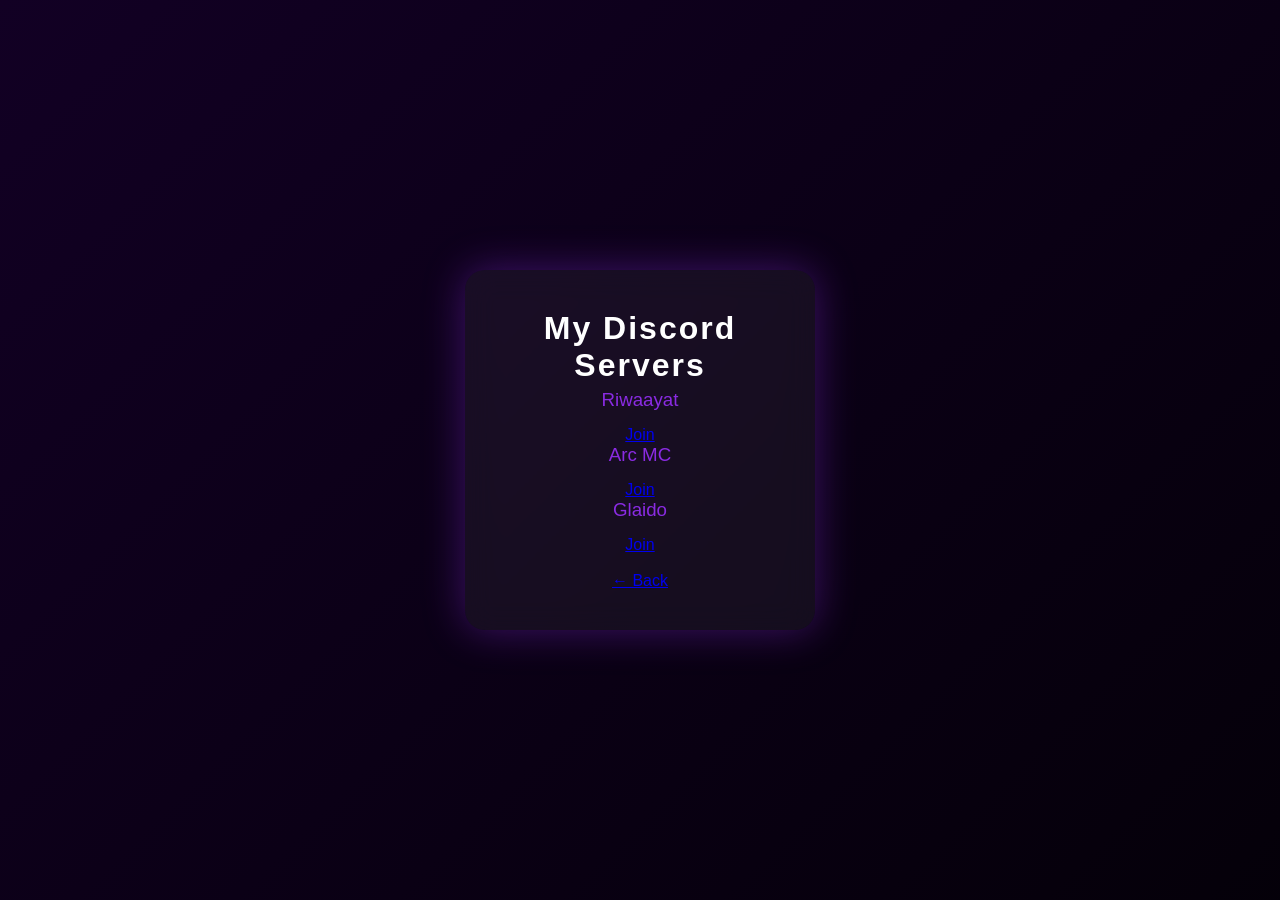
==== discord.html @ a81d508f "Create discord.html" ====
<!DOCTYPE html>
<html lang="en">
<head>
    <meta charset="UTF-8">
    <title>Void Rider | Servers</title>
    <meta name="viewport" content="width=device-width, initial-scale=1.0">
    <link rel="stylesheet" href="style.css">
</head>
<body>

<div class="background"></div>

<div class="card">
    <h1>My Discord Servers</h1>

    <div class="server">
        <h3>Riwaayat</h3>
        <a href="https://discord.gg/UbnuVPypAf" target="_blank">Join</a>
    </div>

    <div class="server">
        <h3>Arc MC</h3>
        <a href="https://discord.gg/UGq8uJ2Dtt" target="_blank">Join</a>
    </div>

    <div class="server">
        <h3>Glaido</h3>
        <a href="https://discord.gg/Qc7Srj8xaw" target="_blank">Join</a>
    </div>

    <br>
    <a href="index.html">← Back</a>
</div>

</body>
</html>
---- style.css ----
* {
    margin: 0;
    padding: 0;
    box-sizing: border-box;
    font-family: 'Segoe UI', sans-serif;
}

body {
    height: 100vh;
    display: flex;
    justify-content: center;
    align-items: center;
    background: #0d0d12;
    overflow: hidden;
    color: white;
}

/* Animated background */
.background {
    position: fixed;
    width: 100%;
    height: 100%;
    background: linear-gradient(-45deg, #0f0f1a, #1a0033, #000000, #120024);
    background-size: 400% 400%;
    animation: gradient 15s ease infinite;
    z-index: -1;
}

@keyframes gradient {
    0% { background-position: 0% 50%; }
    50% { background-position: 100% 50%; }
    100% { background-position: 0% 50%; }
}

/* Glass Card */
.card {
    background: rgba(255, 255, 255, 0.05);
    backdrop-filter: blur(15px);
    padding: 40px;
    width: 350px;
    text-align: center;
    border-radius: 20px;
    box-shadow: 0 0 40px rgba(138, 43, 226, 0.4);
    animation: float 4s ease-in-out infinite;
}

@keyframes float {
    0% { transform: translateY(0px); }
    50% { transform: translateY(-10px); }
    100% { transform: translateY(0px); }
}

.profile-img {
    margin-bottom: 20px;
}

.profile-img img {
    width: 120px;
    border-radius: 50%;
    border: 3px solid #8a2be2;
    box-shadow: 0 0 25px #8a2be2;
}

h1 {
    letter-spacing: 2px;
    margin-bottom: 5px;
}

h3 {
    color: #8a2be2;
    font-weight: 400;
    margin-bottom: 15px;
}

p {
    font-size: 14px;
    opacity: 0.8;
    margin-bottom: 25px;
}

/* Social icons */
.icons a {
    color: white;
    font-size: 20px;
    margin: 0 10px;
    transition: 0.3s;
}

.icons a:hover {
    color: #8a2be2;
    transform: scale(1.2);
}
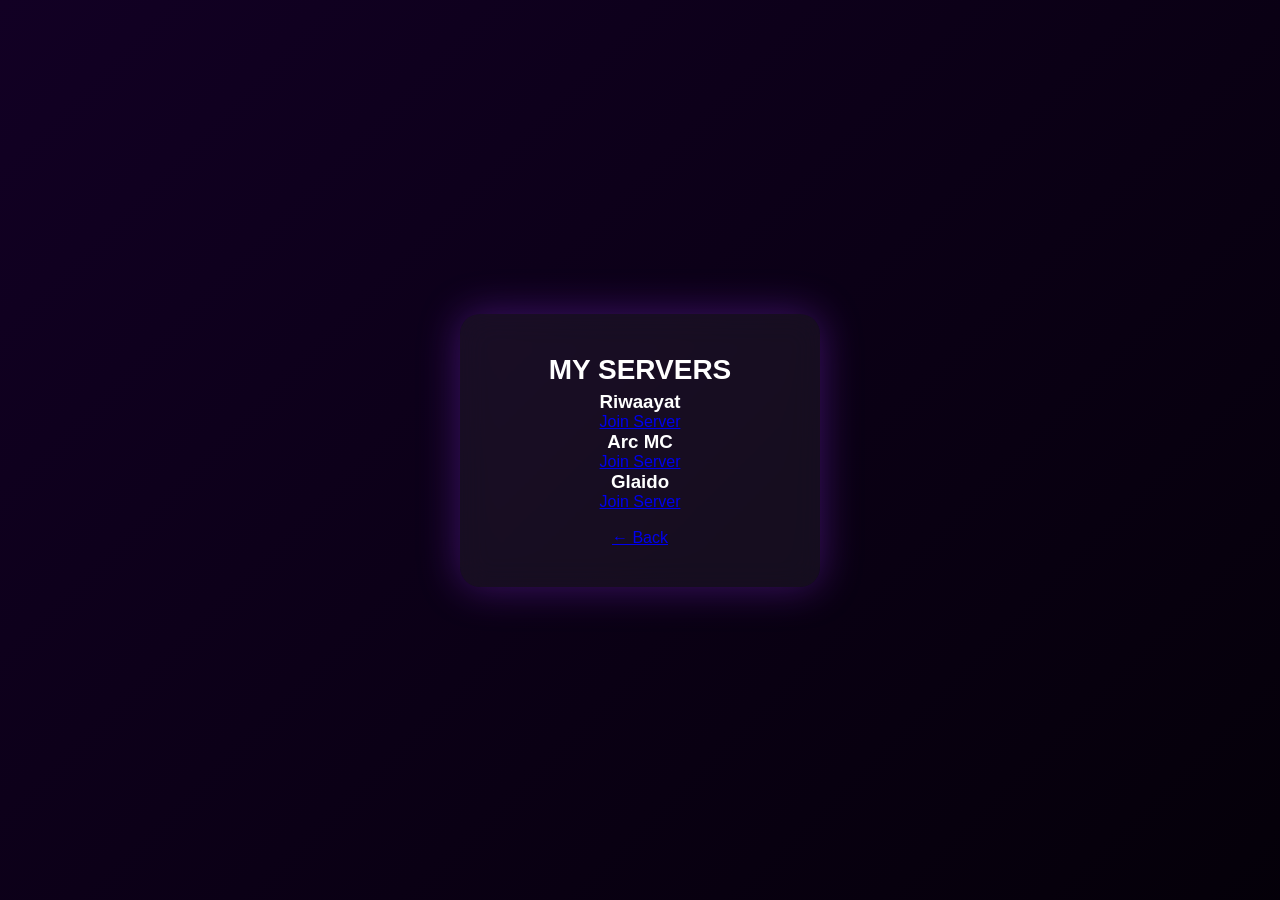
==== commit 465e9390: "Update discord.html" ====
--- a/discord.html
+++ b/discord.html
@@ -10,26 +10,28 @@
 
 <div class="background"></div>
 
-<div class="card">
-    <h1>My Discord Servers</h1>
+<div class="card servers-card">
 
-    <div class="server">
+    <h1 class="glitch" data-text="MY SERVERS">MY SERVERS</h1>
+
+    <div class="server-box">
         <h3>Riwaayat</h3>
-        <a href="https://discord.gg/UbnuVPypAf" target="_blank">Join</a>
+        <a href="https://discord.gg/UbnuVPypAf" target="_blank">Join Server</a>
     </div>
 
-    <div class="server">
+    <div class="server-box">
         <h3>Arc MC</h3>
-        <a href="https://discord.gg/UGq8uJ2Dtt" target="_blank">Join</a>
+        <a href="https://discord.gg/UGq8uJ2Dtt" target="_blank">Join Server</a>
     </div>
 
-    <div class="server">
+    <div class="server-box">
         <h3>Glaido</h3>
-        <a href="https://discord.gg/Qc7Srj8xaw" target="_blank">Join</a>
+        <a href="https://discord.gg/Qc7Srj8xaw" target="_blank">Join Server</a>
     </div>
 
     <br>
-    <a href="index.html">← Back</a>
+    <a href="index.html" class="back-btn">← Back</a>
+
 </div>
 
 </body>
--- a/style.css
+++ b/style.css
@@ -11,11 +11,10 @@
     justify-content: center;
     align-items: center;
     background: #0d0d12;
+    color: white;
     overflow: hidden;
-    color: white;
 }
 
-/* Animated background */
 .background {
     position: fixed;
     width: 100%;
@@ -32,26 +31,14 @@
     100% { background-position: 0% 50%; }
 }
 
-/* Glass Card */
 .card {
     background: rgba(255, 255, 255, 0.05);
     backdrop-filter: blur(15px);
     padding: 40px;
-    width: 350px;
+    width: 360px;
     text-align: center;
     border-radius: 20px;
     box-shadow: 0 0 40px rgba(138, 43, 226, 0.4);
-    animation: float 4s ease-in-out infinite;
-}
-
-@keyframes float {
-    0% { transform: translateY(0px); }
-    50% { transform: translateY(-10px); }
-    100% { transform: translateY(0px); }
-}
-
-.profile-img {
-    margin-bottom: 20px;
 }
 
 .profile-img img {
@@ -59,30 +46,31 @@
     border-radius: 50%;
     border: 3px solid #8a2be2;
     box-shadow: 0 0 25px #8a2be2;
+    margin-bottom: 20px;
 }
 
 h1 {
-    letter-spacing: 2px;
+    font-size: 28px;
     margin-bottom: 5px;
 }
 
-h3 {
+.status {
+    font-style: italic;
     color: #8a2be2;
-    font-weight: 400;
-    margin-bottom: 15px;
+    margin: 10px 0 15px 0;
+    font-size: 14px;
 }
 
 p {
     font-size: 14px;
     opacity: 0.8;
-    margin-bottom: 25px;
+    margin-bottom: 20px;
 }
 
-/* Social icons */
 .icons a {
     color: white;
     font-size: 20px;
-    margin: 0 10px;
+    margin: 0 12px;
     transition: 0.3s;
 }
 
@@ -90,3 +78,38 @@
     color: #8a2be2;
     transform: scale(1.2);
 }
+
+/* Server Buttons */
+.server {
+    margin: 15px 0;
+}
+
+.server a {
+    display: inline-block;
+    margin-top: 8px;
+    padding: 8px 18px;
+    background: #8a2be2;
+    color: white;
+    text-decoration: none;
+    border-radius: 6px;
+    transition: 0.3s;
+}
+
+.server a:hover {
+    background: #a64dff;
+}
+
+/* Glitch Effect */
+.glitch {
+    position: relative;
+    color: white;
+    animation: glitch 1s infinite;
+}
+
+@keyframes glitch {
+    0% { text-shadow: 2px 2px #8a2be2; }
+    25% { text-shadow: -2px -2px #ff00ff; }
+    50% { text-shadow: 2px -2px #00ffff; }
+    75% { text-shadow: -2px 2px #ff00ff; }
+    100% { text-shadow: 2px 2px #8a2be2; }
+}
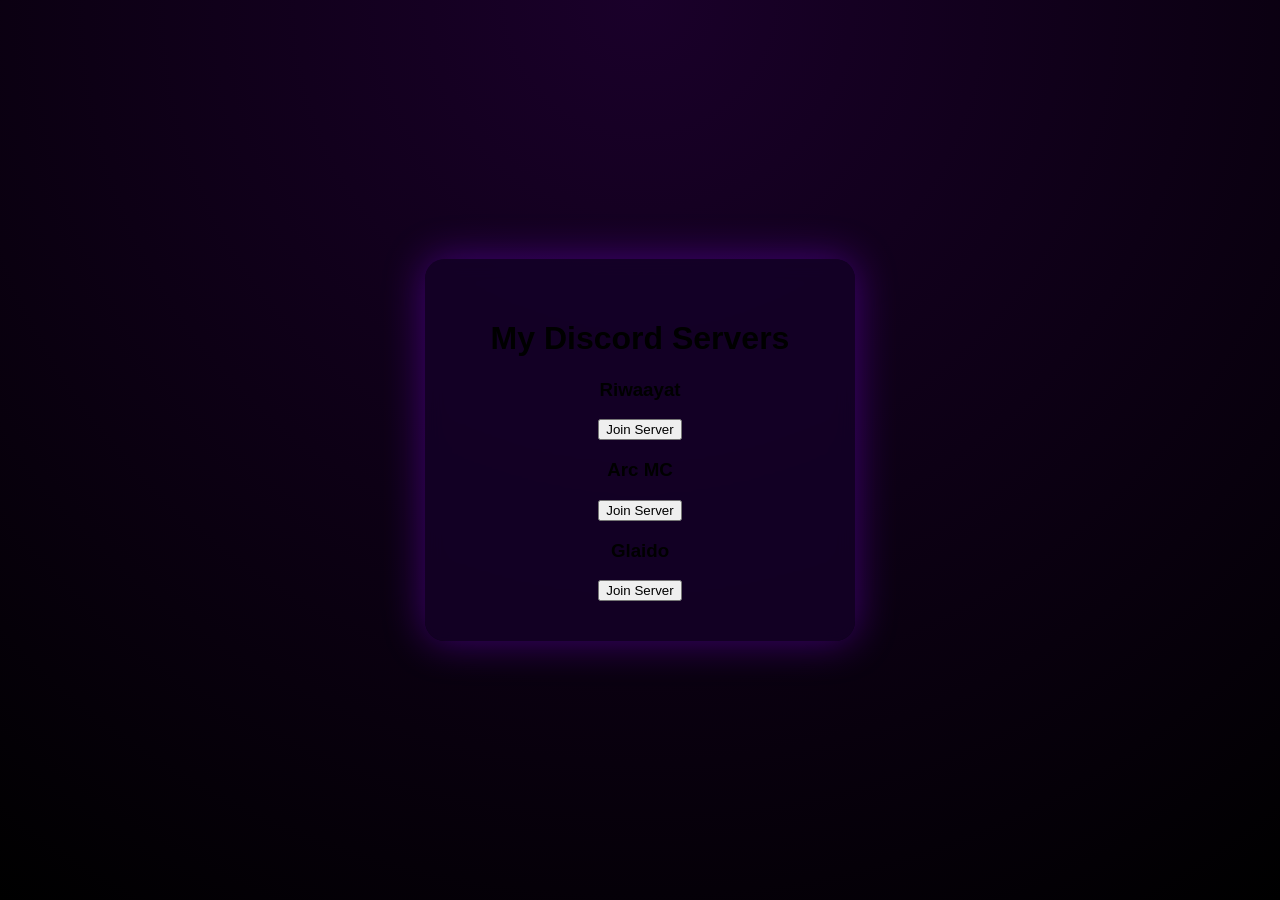
==== commit 0d23e02b: "Update discord.html" ====
--- a/discord.html
+++ b/discord.html
@@ -1,37 +1,34 @@
 <!DOCTYPE html>
-<html lang="en">
+<html>
 <head>
-    <meta charset="UTF-8">
-    <title>Void Rider | Servers</title>
-    <meta name="viewport" content="width=device-width, initial-scale=1.0">
-    <link rel="stylesheet" href="style.css">
+<title>My Discord Servers</title>
+<link rel="stylesheet" href="style.css">
 </head>
 <body>
 
-<div class="background"></div>
+<div class="card">
+    <h1>My Discord Servers</h1>
 
-<div class="card servers-card">
-
-    <h1 class="glitch" data-text="MY SERVERS">MY SERVERS</h1>
-
-    <div class="server-box">
+    <div class="server">
         <h3>Riwaayat</h3>
-        <a href="https://discord.gg/UbnuVPypAf" target="_blank">Join Server</a>
+        <a href="https://discord.gg/UbnuVPypAf" target="_blank">
+            <button>Join Server</button>
+        </a>
     </div>
 
-    <div class="server-box">
+    <div class="server">
         <h3>Arc MC</h3>
-        <a href="https://discord.gg/UGq8uJ2Dtt" target="_blank">Join Server</a>
+        <a href="https://discord.gg/UGq8uJ2Dtt" target="_blank">
+            <button>Join Server</button>
+        </a>
     </div>
 
-    <div class="server-box">
+    <div class="server">
         <h3>Glaido</h3>
-        <a href="https://discord.gg/Qc7Srj8xaw" target="_blank">Join Server</a>
+        <a href="https://discord.gg/Qc7Srj8xaw" target="_blank">
+            <button>Join Server</button>
+        </a>
     </div>
-
-    <br>
-    <a href="index.html" class="back-btn">← Back</a>
-
 </div>
 
 </body>
--- a/style.css
+++ b/style.css
@@ -1,115 +1,109 @@
-* {
+body {
     margin: 0;
-    padding: 0;
-    box-sizing: border-box;
-    font-family: 'Segoe UI', sans-serif;
-}
-
-body {
-    height: 100vh;
+    font-family: 'Poppins', sans-serif;
+    background: radial-gradient(circle at top, #1a002a, #000);
     display: flex;
     justify-content: center;
     align-items: center;
-    background: #0d0d12;
-    color: white;
-    overflow: hidden;
-}
-
-.background {
-    position: fixed;
-    width: 100%;
-    height: 100%;
-    background: linear-gradient(-45deg, #0f0f1a, #1a0033, #000000, #120024);
-    background-size: 400% 400%;
-    animation: gradient 15s ease infinite;
-    z-index: -1;
-}
-
-@keyframes gradient {
-    0% { background-position: 0% 50%; }
-    50% { background-position: 100% 50%; }
-    100% { background-position: 0% 50%; }
+    height: 100vh;
 }
 
 .card {
-    background: rgba(255, 255, 255, 0.05);
-    backdrop-filter: blur(15px);
+    background: rgba(20, 0, 40, 0.8);
     padding: 40px;
-    width: 360px;
+    border-radius: 20px;
     text-align: center;
-    border-radius: 20px;
-    box-shadow: 0 0 40px rgba(138, 43, 226, 0.4);
+    width: 350px;
+    backdrop-filter: blur(10px);
+    box-shadow: 0 0 40px rgba(140, 0, 255, 0.4);
 }
 
-.profile-img img {
-    width: 120px;
+.avatar img {
+    width: 130px;
+    height: 130px;
     border-radius: 50%;
-    border: 3px solid #8a2be2;
-    box-shadow: 0 0 25px #8a2be2;
+    border: 3px solid #a020f0;
+    object-fit: cover;
     margin-bottom: 20px;
-}
-
-h1 {
-    font-size: 28px;
-    margin-bottom: 5px;
-}
-
-.status {
-    font-style: italic;
-    color: #8a2be2;
-    margin: 10px 0 15px 0;
-    font-size: 14px;
-}
-
-p {
-    font-size: 14px;
-    opacity: 0.8;
-    margin-bottom: 20px;
-}
-
-.icons a {
-    color: white;
-    font-size: 20px;
-    margin: 0 12px;
-    transition: 0.3s;
-}
-
-.icons a:hover {
-    color: #8a2be2;
-    transform: scale(1.2);
-}
-
-/* Server Buttons */
-.server {
-    margin: 15px 0;
-}
-
-.server a {
-    display: inline-block;
-    margin-top: 8px;
-    padding: 8px 18px;
-    background: #8a2be2;
-    color: white;
-    text-decoration: none;
-    border-radius: 6px;
-    transition: 0.3s;
-}
-
-.server a:hover {
-    background: #a64dff;
 }
 
 /* Glitch Effect */
 .glitch {
     position: relative;
+    font-size: 38px;
+    font-weight: bold;
     color: white;
-    animation: glitch 1s infinite;
+    letter-spacing: 3px;
+    animation: glitch-skew 1s infinite linear alternate-reverse;
 }
 
-@keyframes glitch {
-    0% { text-shadow: 2px 2px #8a2be2; }
-    25% { text-shadow: -2px -2px #ff00ff; }
-    50% { text-shadow: 2px -2px #00ffff; }
-    75% { text-shadow: -2px 2px #ff00ff; }
-    100% { text-shadow: 2px 2px #8a2be2; }
+.glitch::before,
+.glitch::after {
+    content: attr(data-text);
+    position: absolute;
+    left: 0;
+    width: 100%;
+    overflow: hidden;
+    color: white;
 }
+
+.glitch::before {
+    animation: glitch-top 1s infinite linear alternate-reverse;
+    color: #ff00ff;
+}
+
+.glitch::after {
+    animation: glitch-bottom 1s infinite linear alternate-reverse;
+    color: #00ffff;
+}
+
+@keyframes glitch-top {
+    0% { clip-path: inset(0 0 80% 0); transform: translate(-2px, -2px); }
+    50% { clip-path: inset(0 0 60% 0); transform: translate(2px, 2px); }
+    100% { clip-path: inset(0 0 70% 0); transform: translate(-1px, 1px); }
+}
+
+@keyframes glitch-bottom {
+    0% { clip-path: inset(80% 0 0 0); transform: translate(2px, 2px); }
+    50% { clip-path: inset(60% 0 0 0); transform: translate(-2px, -2px); }
+    100% { clip-path: inset(70% 0 0 0); transform: translate(1px, -1px); }
+}
+
+@keyframes glitch-skew {
+    0% { transform: skew(0deg); }
+    50% { transform: skew(3deg); }
+    100% { transform: skew(-3deg); }
+}
+
+/* Small Role Line */
+.role {
+    font-size: 13px;
+    letter-spacing: 2px;
+    text-transform: uppercase;
+    color: #cccccc;
+    margin-bottom: 15px;
+}
+
+.status {
+    color: #a020f0;
+    font-style: italic;
+    margin-bottom: 15px;
+}
+
+.description {
+    font-size: 14px;
+    color: #ddd;
+    margin-bottom: 25px;
+}
+
+.icons a {
+    font-size: 22px;
+    margin: 0 12px;
+    color: white;
+    transition: 0.3s;
+}
+
+.icons a:hover {
+    color: #a020f0;
+    transform: scale(1.2);
+}
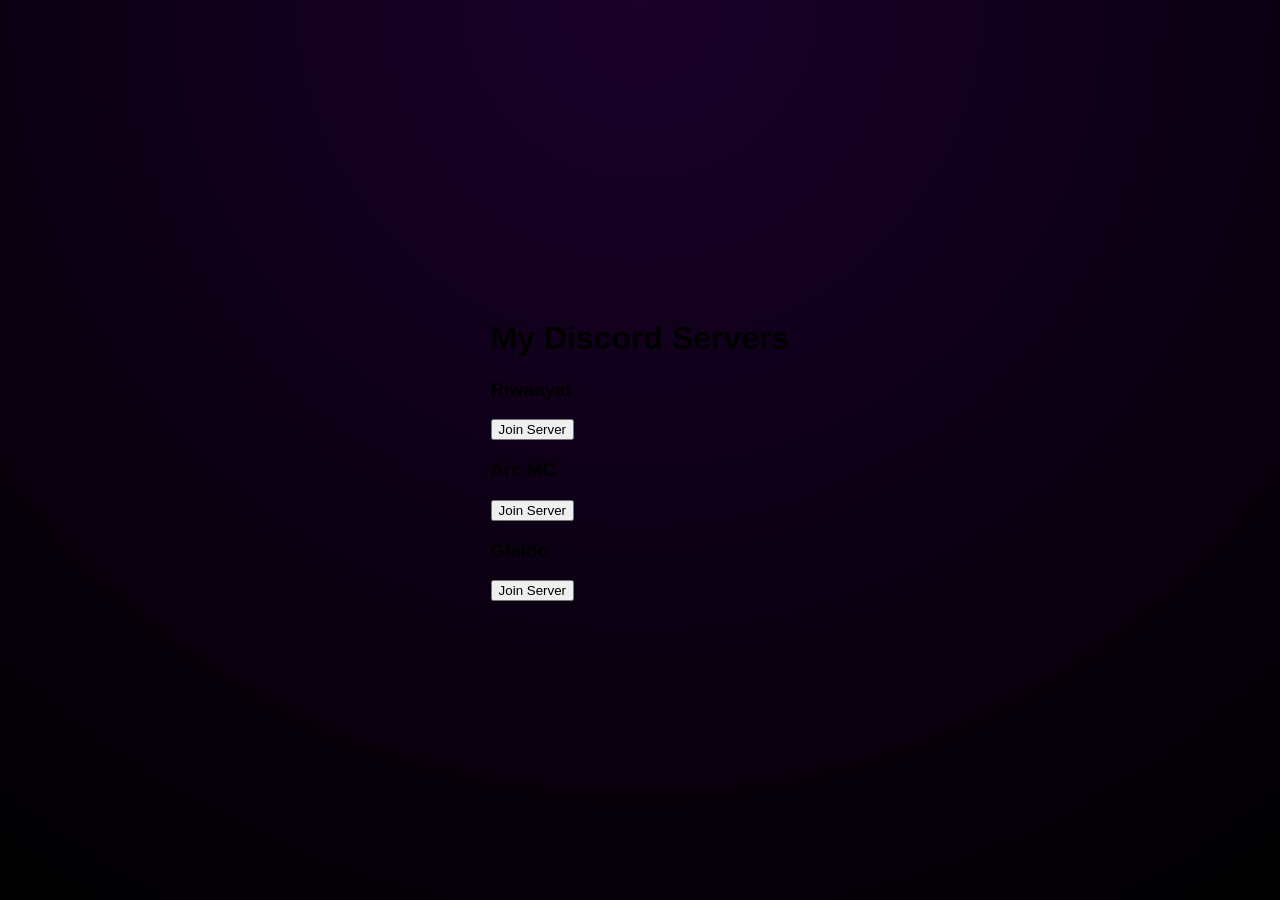
==== commit 66c5dbae: "Update discord.html" ====
--- a/discord.html
+++ b/discord.html
@@ -1,34 +1,41 @@
 <!DOCTYPE html>
-<html>
+<html lang="en">
 <head>
-<title>My Discord Servers</title>
+<meta charset="UTF-8">
+<meta name="viewport" content="width=device-width, initial-scale=1.0">
+<title>Void Rider | Discord</title>
 <link rel="stylesheet" href="style.css">
 </head>
 <body>
 
-<div class="card">
-    <h1>My Discord Servers</h1>
+<div class="discord-container">
 
-    <div class="server">
-        <h3>Riwaayat</h3>
-        <a href="https://discord.gg/UbnuVPypAf" target="_blank">
-            <button>Join Server</button>
-        </a>
+    <div class="discord-card">
+        <h1>My Discord Servers</h1>
+
+        <div class="server">
+            <h3>Riwaayat</h3>
+            <a href="https://discord.gg/UbnuVPypAf" target="_blank">
+                <button>Join Server</button>
+            </a>
+        </div>
+
+        <div class="server">
+            <h3>Arc MC</h3>
+            <a href="https://discord.gg/UGq8uJ2Dtt" target="_blank">
+                <button>Join Server</button>
+            </a>
+        </div>
+
+        <div class="server">
+            <h3>Glaido</h3>
+            <a href="https://discord.gg/Qc7Srj8xaw" target="_blank">
+                <button>Join Server</button>
+            </a>
+        </div>
+
     </div>
 
-    <div class="server">
-        <h3>Arc MC</h3>
-        <a href="https://discord.gg/UGq8uJ2Dtt" target="_blank">
-            <button>Join Server</button>
-        </a>
-    </div>
-
-    <div class="server">
-        <h3>Glaido</h3>
-        <a href="https://discord.gg/Qc7Srj8xaw" target="_blank">
-            <button>Join Server</button>
-        </a>
-    </div>
 </div>
 
 </body>
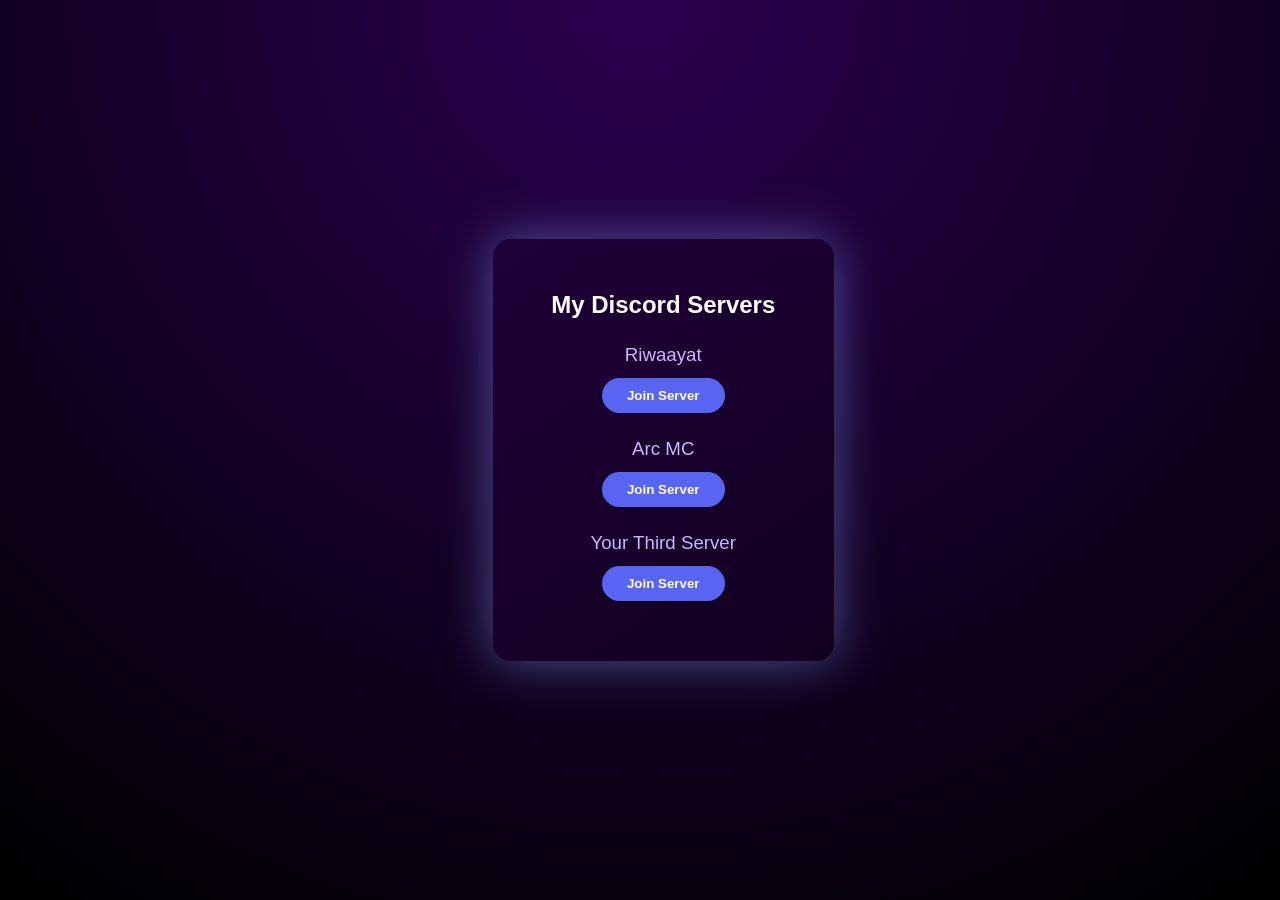
==== commit d65d79ed: "Update discord.html" ====
--- a/discord.html
+++ b/discord.html
@@ -1,42 +1,41 @@
 <!DOCTYPE html>
 <html lang="en">
 <head>
-<meta charset="UTF-8">
-<meta name="viewport" content="width=device-width, initial-scale=1.0">
-<title>Void Rider | Discord</title>
-<link rel="stylesheet" href="style.css">
+    <meta charset="UTF-8">
+    <meta name="viewport" content="width=device-width, initial-scale=1.0">
+    <title>Void Rider | Discord</title>
+    <link rel="stylesheet" href="style.css">
 </head>
-<body>
 
-<div class="discord-container">
+<body class="discord-page">
 
-    <div class="discord-card">
-        <h1>My Discord Servers</h1>
+    <div class="discord-container">
+        <div class="discord-card">
+            <h1>My Discord Servers</h1>
 
-        <div class="server">
-            <h3>Riwaayat</h3>
-            <a href="https://discord.gg/UbnuVPypAf" target="_blank">
-                <button>Join Server</button>
-            </a>
+            <div class="server">
+                <h3>Riwaayat</h3>
+                <a href="https://discord.gg/UbnuV">
+                    <button>Join Server</button>
+                </a>
+            </div>
+
+            <div class="server">
+                <h3>Arc MC</h3>
+                <a href="https://discord.gg/UGq8u">
+                    <button>Join Server</button>
+                </a>
+            </div>
+
+            <div class="server">
+                <h3>Your Third Server</h3>
+                <a href="https://discord.gg/Qc7Sr">
+                    <button>Join Server</button>
+                </a>
+            </div>
+
         </div>
-
-        <div class="server">
-            <h3>Arc MC</h3>
-            <a href="https://discord.gg/UGq8uJ2Dtt" target="_blank">
-                <button>Join Server</button>
-            </a>
-        </div>
-
-        <div class="server">
-            <h3>Glaido</h3>
-            <a href="https://discord.gg/Qc7Srj8xaw" target="_blank">
-                <button>Join Server</button>
-            </a>
-        </div>
-
     </div>
-
-</div>
 
 </body>
 </html>
--- a/style.css
+++ b/style.css
@@ -1,21 +1,31 @@
+/* ================= GLOBAL ================= */
+
 body {
     margin: 0;
     font-family: 'Poppins', sans-serif;
-    background: radial-gradient(circle at top, #1a002a, #000);
+    background: radial-gradient(circle at top, #2b0050, #000);
+    min-height: 100dvh;
+}
+
+/* ================= PROFILE PAGE ================= */
+
+.profile-page {
     display: flex;
     justify-content: center;
     align-items: center;
-    height: 100vh;
+    min-height: 100dvh;
 }
 
 .card {
-    background: rgba(20, 0, 40, 0.8);
+    background: rgba(25, 0, 45, 0.9);
     padding: 40px;
     border-radius: 20px;
     text-align: center;
-    width: 350px;
+    width: 90%;
+    max-width: 380px;
     backdrop-filter: blur(10px);
     box-shadow: 0 0 40px rgba(140, 0, 255, 0.4);
+    color: white;
 }
 
 .avatar img {
@@ -27,14 +37,14 @@
     margin-bottom: 20px;
 }
 
-/* Glitch Effect */
+/* ================= GLITCH ================= */
+
 .glitch {
     position: relative;
     font-size: 38px;
     font-weight: bold;
     color: white;
     letter-spacing: 3px;
-    animation: glitch-skew 1s infinite linear alternate-reverse;
 }
 
 .glitch::before,
@@ -42,40 +52,30 @@
     content: attr(data-text);
     position: absolute;
     left: 0;
-    width: 100%;
-    overflow: hidden;
-    color: white;
 }
 
 .glitch::before {
-    animation: glitch-top 1s infinite linear alternate-reverse;
     color: #ff00ff;
+    animation: glitchTop 1s infinite linear alternate-reverse;
 }
 
 .glitch::after {
-    animation: glitch-bottom 1s infinite linear alternate-reverse;
     color: #00ffff;
+    animation: glitchBottom 1s infinite linear alternate-reverse;
 }
 
-@keyframes glitch-top {
-    0% { clip-path: inset(0 0 80% 0); transform: translate(-2px, -2px); }
-    50% { clip-path: inset(0 0 60% 0); transform: translate(2px, 2px); }
-    100% { clip-path: inset(0 0 70% 0); transform: translate(-1px, 1px); }
+@keyframes glitchTop {
+    0% { transform: translate(-2px, -2px); }
+    100% { transform: translate(2px, 2px); }
 }
 
-@keyframes glitch-bottom {
-    0% { clip-path: inset(80% 0 0 0); transform: translate(2px, 2px); }
-    50% { clip-path: inset(60% 0 0 0); transform: translate(-2px, -2px); }
-    100% { clip-path: inset(70% 0 0 0); transform: translate(1px, -1px); }
+@keyframes glitchBottom {
+    0% { transform: translate(2px, 2px); }
+    100% { transform: translate(-2px, -2px); }
 }
 
-@keyframes glitch-skew {
-    0% { transform: skew(0deg); }
-    50% { transform: skew(3deg); }
-    100% { transform: skew(-3deg); }
-}
+/* ================= ROLE ================= */
 
-/* Small Role Line */
 .role {
     font-size: 13px;
     letter-spacing: 2px;
@@ -101,9 +101,64 @@
     margin: 0 12px;
     color: white;
     transition: 0.3s;
+    text-decoration: none;
 }
 
 .icons a:hover {
     color: #a020f0;
     transform: scale(1.2);
 }
+
+/* ================= DISCORD PAGE ================= */
+
+.discord-page {
+    display: flex;
+    justify-content: center;
+    align-items: center;
+    min-height: 100dvh;
+}
+
+.discord-card {
+    width: 92%;
+    max-width: 420px;
+    background: linear-gradient(145deg, #1f0038, #12001f);
+    padding: 35px;
+    border-radius: 18px;
+    text-align: center;
+    box-shadow: 0 0 50px rgba(114, 137, 218, 0.6);
+    color: white;   /* FORCE WHITE TEXT */
+}
+
+.discord-card h1 {
+    font-size: 24px;
+    margin-bottom: 25px;
+    color: #ffffff;  /* FORCE WHITE */
+}
+
+.server {
+    margin-bottom: 25px;
+}
+
+.server h3 {
+    color: #cbb6ff;  /* Visible light purple */
+    margin-bottom: 12px;
+    font-weight: 500;
+}
+
+/* Official Discord Blue Button */
+
+button {
+    padding: 10px 25px;
+    border-radius: 25px;
+    border: none;
+    background: #5865F2;  /* Discord blue */
+    color: white;
+    font-weight: 600;
+    cursor: pointer;
+    transition: 0.3s ease;
+}
+
+button:hover {
+    background: #4752c4;
+    transform: scale(1.08);
+}
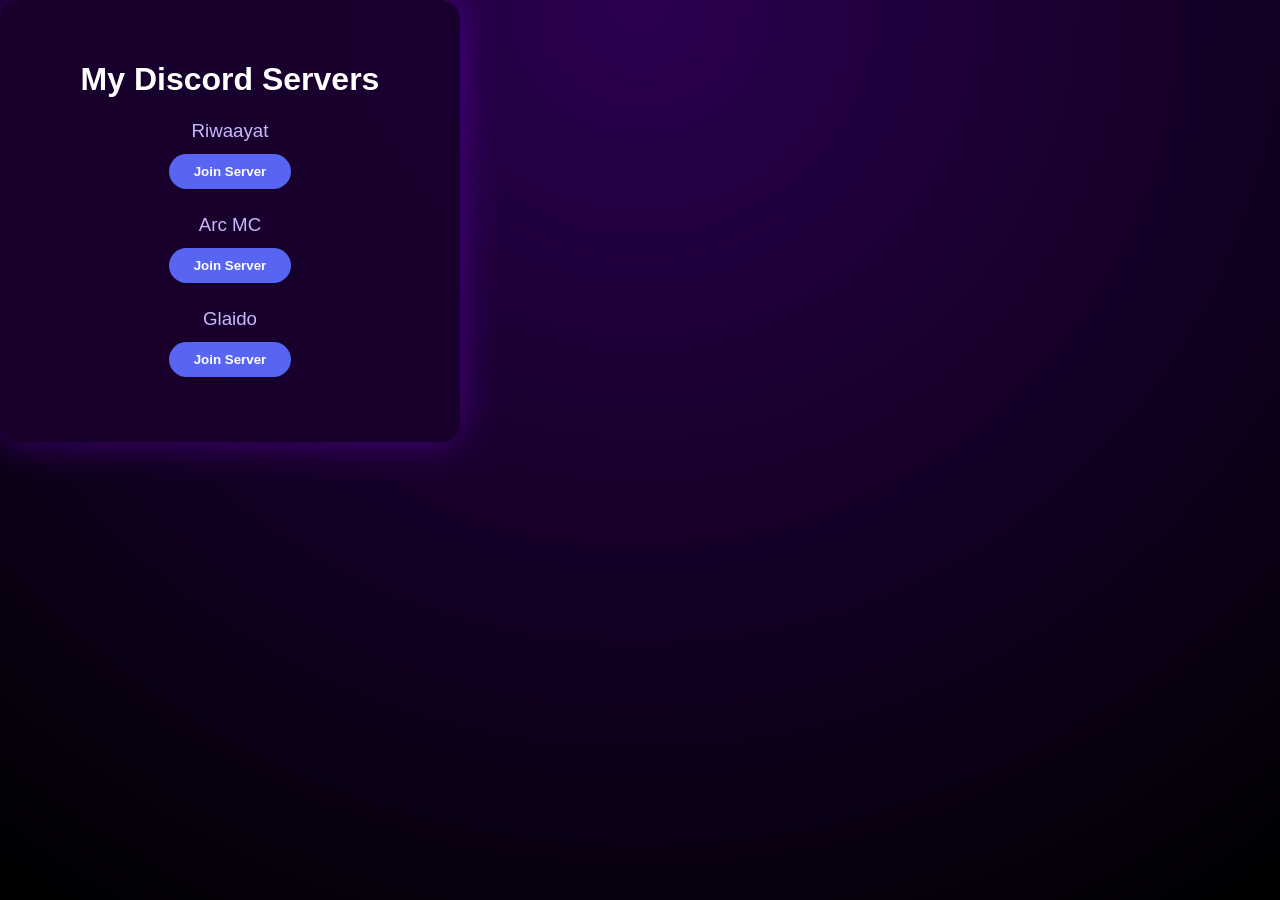
==== commit 65f3150d: "Update discord.html" ====
--- a/discord.html
+++ b/discord.html
@@ -1,41 +1,35 @@
 <!DOCTYPE html>
-<html lang="en">
+<html>
 <head>
-    <meta charset="UTF-8">
-    <meta name="viewport" content="width=device-width, initial-scale=1.0">
-    <title>Void Rider | Discord</title>
-    <link rel="stylesheet" href="style.css">
+<title>My Discord Servers</title>
+<link rel="stylesheet" href="style.css">
 </head>
+<body>
 
-<body class="discord-page">
+<div class="card">
+    <h1>My Discord Servers</h1>
 
-    <div class="discord-container">
-        <div class="discord-card">
-            <h1>My Discord Servers</h1>
+    <div class="server">
+        <h3>Riwaayat</h3>
+        <a href="https://discord.gg/UbnuVPypAf" target="_blank">
+            <button>Join Server</button>
+        </a>
+    </div>
 
-            <div class="server">
-                <h3>Riwaayat</h3>
-                <a href="https://discord.gg/UbnuV">
-                    <button>Join Server</button>
-                </a>
-            </div>
+    <div class="server">
+        <h3>Arc MC</h3>
+        <a href="https://discord.gg/UGq8uJ2Dtt" target="_blank">
+            <button>Join Server</button>
+        </a>
+    </div>
 
-            <div class="server">
-                <h3>Arc MC</h3>
-                <a href="https://discord.gg/UGq8u">
-                    <button>Join Server</button>
-                </a>
-            </div>
-
-            <div class="server">
-                <h3>Your Third Server</h3>
-                <a href="https://discord.gg/Qc7Sr">
-                    <button>Join Server</button>
-                </a>
-            </div>
-
-        </div>
+    <div class="server">
+        <h3>Glaido</h3>
+        <a href="https://discord.gg/Qc7Srj8xaw" target="_blank">
+            <button>Join Server</button>
+        </a>
     </div>
+</div>
 
 </body>
 </html>
